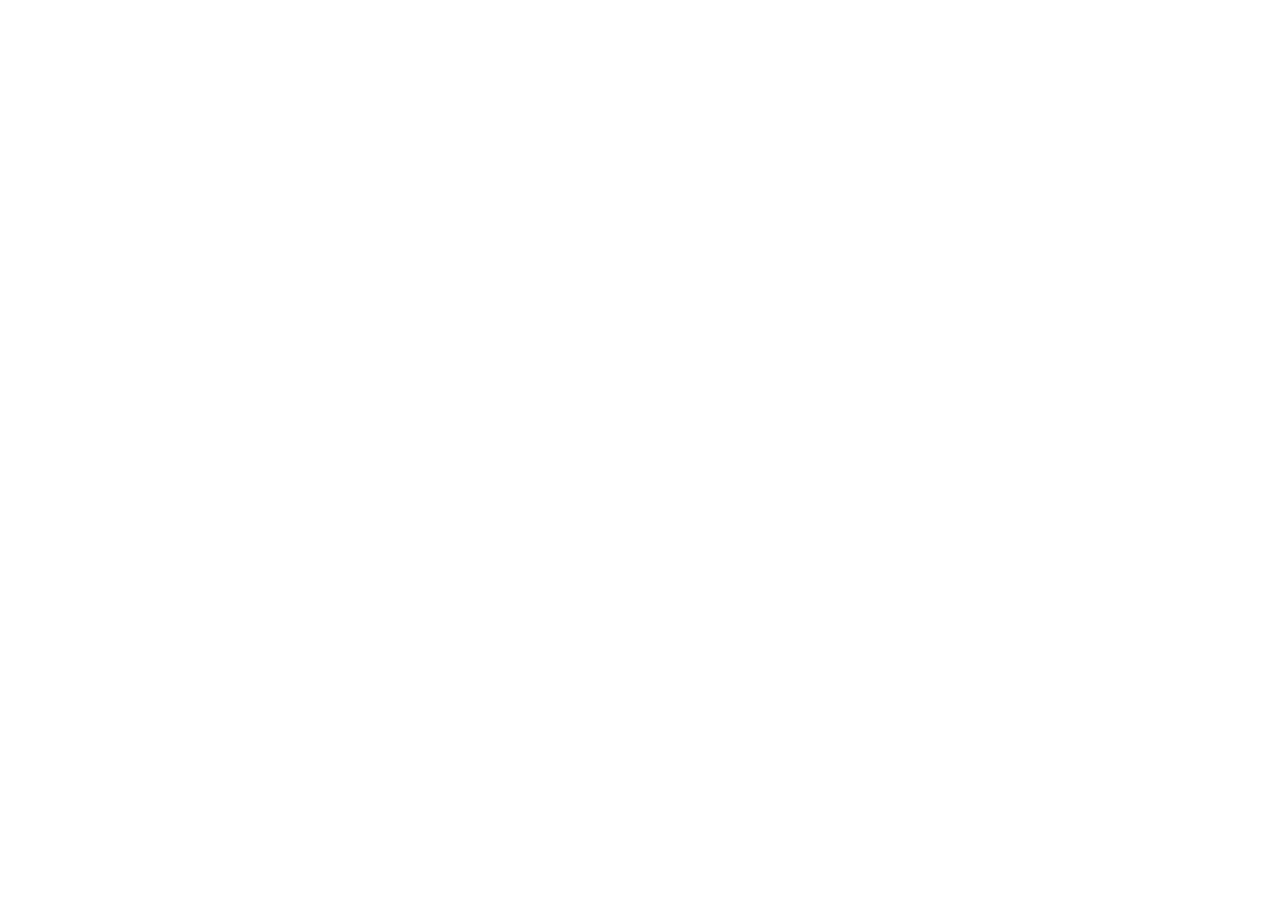
==== contact.html @ 9d4bf09d "Adding the new file contact" ====
<!DOCTYPE html>
<html lang="en">
<head>
    <meta charset="UTF-8">
    <meta name="viewport" content="width=device-width, initial-scale=1.0">
    <link rel="stylesheet" href="CSS/contact.css">
    <title>Contact</title>
</head>
<body>
    
</body>
</html>
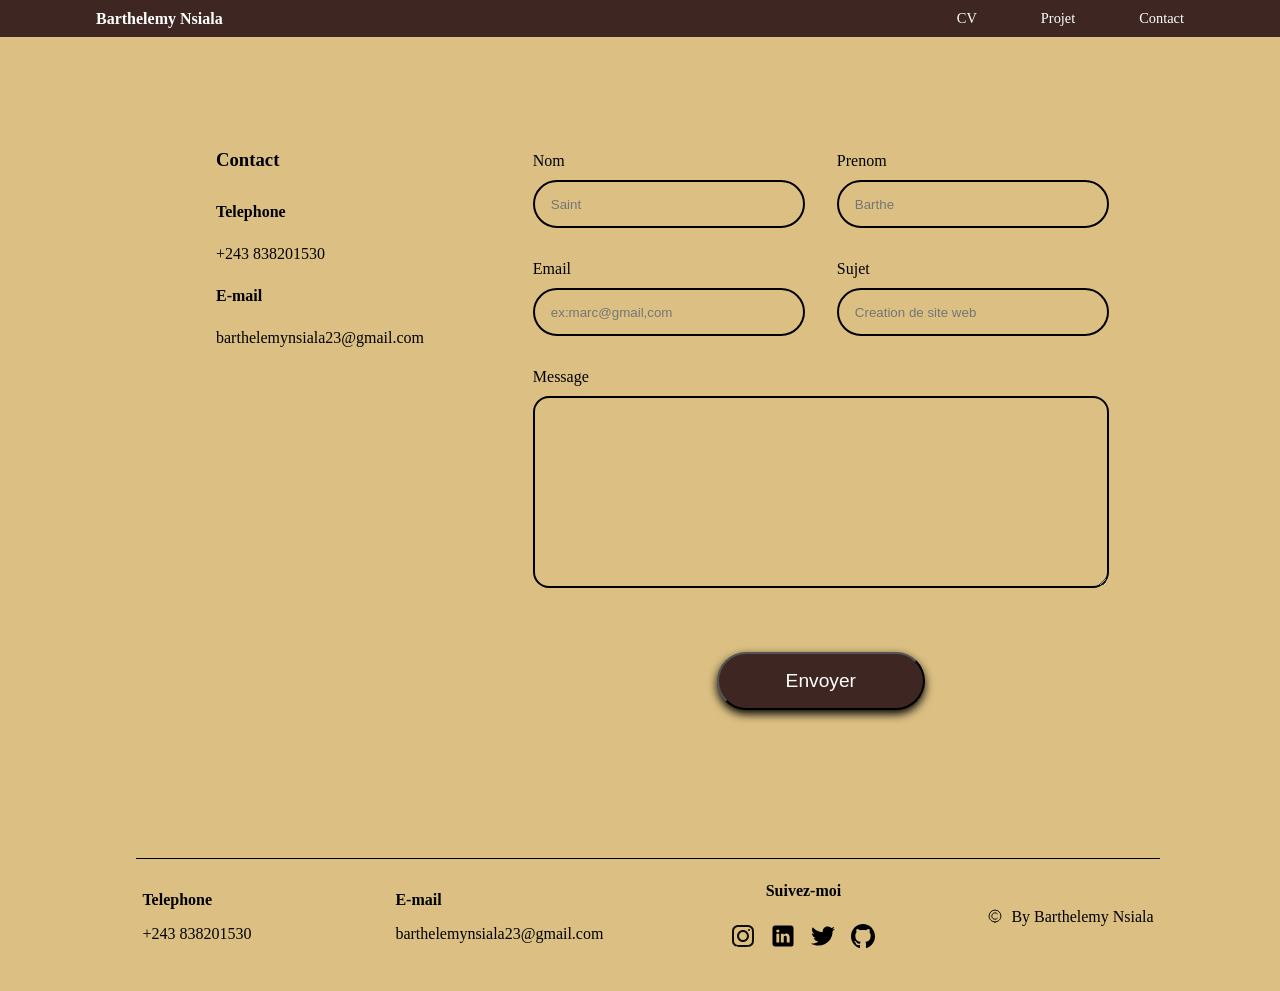
==== commit 8ee53383: "Adding modifications in contact file" ====
--- a/contact.html
+++ b/contact.html
@@ -3,10 +3,87 @@
 <head>
     <meta charset="UTF-8">
     <meta name="viewport" content="width=device-width, initial-scale=1.0">
-    <link rel="stylesheet" href="CSS/contact.css">
+    <link rel="stylesheet" href="CSS/index.css">
     <title>Contact</title>
 </head>
 <body>
-    
+     <header>
+        <div class="navbar">
+            <p>Barthelemy Nsiala</p>
+            <div class="navigateur">
+                <ul>
+                    <li><a href="cv.html">CV</a></li>
+                    <li><a href="projet">Projet</a></li>
+                    <li><a href="contact.html">Contact</a></li>
+                </ul>
+            </div> 
+        </div>
+    </header>
+    <main>
+        <section class="hero1">
+            <div class="container4">
+                <h3>Contact</h3>
+                <h4>Telephone</h4>
+                <p>+243 838201530</p>
+                <h4>E-mail</h4>
+                <p>barthelemynsiala23@gmail.com</p>
+            </div>
+            <div class="formulaire">
+                <div class="form1">
+                    <form action="">
+                    <label for="text" >Nom</label>
+                    <input type="text" name="nom" placeholder="Saint" size="30" maxlength="20">
+                </form>
+                <form action="">
+                    <label for="text" >Prenom</label>
+                    <input type="text" name="prenom" placeholder="Barthe" size="30" maxlength="20">
+                </form>
+                </div> 
+                <div class="form2">
+                    <form action="">
+                    <label for="email" >Email</label>
+                    <input type="email" name="email" placeholder="ex:marc@gmail,com" size="30" maxlength="20">
+                </form>
+                <form action="">
+                    <label for="text" >Sujet</label>
+                    <input type="text" name="postnom" placeholder="Creation de site web" size="30" maxlength="20">
+                </form>
+                </div>
+                <form action="">
+                    <label for="messsage" >Message</label>
+                    <textarea name="message" id="message"></textarea>
+                </form>
+                <button class="btn1">Envoyer</button>
+            </div>
+        </section>
+    </main>
+    <footer>
+        <div class="bar"></div>
+        <div class="container1">
+            <div class="tel">
+                <span><p>Telephone</p></span>
+                <p>+243 838201530</p>
+            </div>
+            <div class="eamil">
+                <span><p>E-mail</p></span>
+                <p>barthelemynsiala23@gmail.com</p>
+            </div>
+            <div class="suivre">
+                <span><p>Suivez-moi</p></span>
+                <div class="icon">
+                    <ul>
+                        <li><a href="#"><svg viewBox="0 0 24 24" fill="none" xmlns="http://www.w3.org/2000/svg"><g id="SVGRepo_bgCarrier" stroke-width="0"></g><g id="SVGRepo_tracerCarrier" stroke-linecap="round" stroke-linejoin="round"></g><g id="SVGRepo_iconCarrier"> <path fill-rule="evenodd" clip-rule="evenodd" d="M12 18C15.3137 18 18 15.3137 18 12C18 8.68629 15.3137 6 12 6C8.68629 6 6 8.68629 6 12C6 15.3137 8.68629 18 12 18ZM12 16C14.2091 16 16 14.2091 16 12C16 9.79086 14.2091 8 12 8C9.79086 8 8 9.79086 8 12C8 14.2091 9.79086 16 12 16Z" fill="#0F0F0F"></path> <path d="M18 5C17.4477 5 17 5.44772 17 6C17 6.55228 17.4477 7 18 7C18.5523 7 19 6.55228 19 6C19 5.44772 18.5523 5 18 5Z" fill="#0F0F0F"></path> <path fill-rule="evenodd" clip-rule="evenodd" d="M1.65396 4.27606C1 5.55953 1 7.23969 1 10.6V13.4C1 16.7603 1 18.4405 1.65396 19.7239C2.2292 20.8529 3.14708 21.7708 4.27606 22.346C5.55953 23 7.23969 23 10.6 23H13.4C16.7603 23 18.4405 23 19.7239 22.346C20.8529 21.7708 21.7708 20.8529 22.346 19.7239C23 18.4405 23 16.7603 23 13.4V10.6C23 7.23969 23 5.55953 22.346 4.27606C21.7708 3.14708 20.8529 2.2292 19.7239 1.65396C18.4405 1 16.7603 1 13.4 1H10.6C7.23969 1 5.55953 1 4.27606 1.65396C3.14708 2.2292 2.2292 3.14708 1.65396 4.27606ZM13.4 3H10.6C8.88684 3 7.72225 3.00156 6.82208 3.0751C5.94524 3.14674 5.49684 3.27659 5.18404 3.43597C4.43139 3.81947 3.81947 4.43139 3.43597 5.18404C3.27659 5.49684 3.14674 5.94524 3.0751 6.82208C3.00156 7.72225 3 8.88684 3 10.6V13.4C3 15.1132 3.00156 16.2777 3.0751 17.1779C3.14674 18.0548 3.27659 18.5032 3.43597 18.816C3.81947 19.5686 4.43139 20.1805 5.18404 20.564C5.49684 20.7234 5.94524 20.8533 6.82208 20.9249C7.72225 20.9984 8.88684 21 10.6 21H13.4C15.1132 21 16.2777 20.9984 17.1779 20.9249C18.0548 20.8533 18.5032 20.7234 18.816 20.564C19.5686 20.1805 20.1805 19.5686 20.564 18.816C20.7234 18.5032 20.8533 18.0548 20.9249 17.1779C20.9984 16.2777 21 15.1132 21 13.4V10.6C21 8.88684 20.9984 7.72225 20.9249 6.82208C20.8533 5.94524 20.7234 5.49684 20.564 5.18404C20.1805 4.43139 19.5686 3.81947 18.816 3.43597C18.5032 3.27659 18.0548 3.14674 17.1779 3.0751C16.2777 3.00156 15.1132 3 13.4 3Z" fill="#0F0F0F"></path> </g></svg></a></li>
+                        <li><a href="#"><svg fill="#000000" viewBox="0 0 32 32" xmlns="http://www.w3.org/2000/svg"><g id="SVGRepo_bgCarrier" stroke-width="0"></g><g id="SVGRepo_tracerCarrier" stroke-linecap="round" stroke-linejoin="round"></g><g id="SVGRepo_iconCarrier"> <title></title> <g id="Linkedln"> <path d="M26.49,30H5.5A3.35,3.35,0,0,1,3,29a3.35,3.35,0,0,1-1-2.48V5.5A3.35,3.35,0,0,1,3,3,3.35,3.35,0,0,1,5.5,2h21A3.35,3.35,0,0,1,29,3,3.35,3.35,0,0,1,30,5.5v21A3.52,3.52,0,0,1,26.49,30ZM9.11,11.39a2.22,2.22,0,0,0,1.6-.58,1.83,1.83,0,0,0,.6-1.38A2.09,2.09,0,0,0,10.68,8a2.14,2.14,0,0,0-1.51-.55A2.3,2.3,0,0,0,7.57,8,1.87,1.87,0,0,0,7,9.43a1.88,1.88,0,0,0,.57,1.38A2.1,2.1,0,0,0,9.11,11.39ZM11,13H7.19V24.54H11Zm13.85,4.94a5.49,5.49,0,0,0-1.24-4,4.22,4.22,0,0,0-3.15-1.27,3.44,3.44,0,0,0-2.34.66A6,6,0,0,0,17,14.64V13H13.19V24.54H17V17.59a.83.83,0,0,1,.1-.43,2.73,2.73,0,0,1,.7-1,1.81,1.81,0,0,1,1.28-.44,1.59,1.59,0,0,1,1.49.75,3.68,3.68,0,0,1,.44,1.9v6.15h3.85ZM17,14.7a.05.05,0,0,1,.06-.06v.06Z"></path> </g> </g></svg></a></li>
+                        <li><a href="#"><svg viewBox="0 -2 20 20" version="1.1" xmlns="http://www.w3.org/2000/svg" xmlns:xlink="http://www.w3.org/1999/xlink" fill="#000000"><g id="SVGRepo_bgCarrier" stroke-width="0"></g><g id="SVGRepo_tracerCarrier" stroke-linecap="round" stroke-linejoin="round"></g><g id="SVGRepo_iconCarrier"> <title>twitter [#154]</title> <desc>Created with Sketch.</desc> <defs> </defs> <g id="Page-1" stroke="none" stroke-width="1" fill="none" fill-rule="evenodd"> <g id="Dribbble-Light-Preview" transform="translate(-60.000000, -7521.000000)" fill="#000000"> <g id="icons" transform="translate(56.000000, 160.000000)"> <path d="M10.29,7377 C17.837,7377 21.965,7370.84365 21.965,7365.50546 C21.965,7365.33021 21.965,7365.15595 21.953,7364.98267 C22.756,7364.41163 23.449,7363.70276 24,7362.8915 C23.252,7363.21837 22.457,7363.433 21.644,7363.52751 C22.5,7363.02244 23.141,7362.2289 23.448,7361.2926 C22.642,7361.76321 21.761,7362.095 20.842,7362.27321 C19.288,7360.64674 16.689,7360.56798 15.036,7362.09796 C13.971,7363.08447 13.518,7364.55538 13.849,7365.95835 C10.55,7365.79492 7.476,7364.261 5.392,7361.73762 C4.303,7363.58363 4.86,7365.94457 6.663,7367.12996 C6.01,7367.11125 5.371,7366.93797 4.8,7366.62489 L4.8,7366.67608 C4.801,7368.5989 6.178,7370.2549 8.092,7370.63591 C7.488,7370.79836 6.854,7370.82199 6.24,7370.70483 C6.777,7372.35099 8.318,7373.47829 10.073,7373.51078 C8.62,7374.63513 6.825,7375.24554 4.977,7375.24358 C4.651,7375.24259 4.325,7375.22388 4,7375.18549 C5.877,7376.37088 8.06,7377 10.29,7376.99705" id="twitter-[#154]"> </path> </g> </g> </g> </g></svg></a></li>
+                        <li><a href="#"><svg viewBox="0 0 20 20" version="1.1" xmlns="http://www.w3.org/2000/svg" xmlns:xlink="http://www.w3.org/1999/xlink" fill="#000000"><g id="SVGRepo_bgCarrier" stroke-width="0"></g><g id="SVGRepo_tracerCarrier" stroke-linecap="round" stroke-linejoin="round"></g><g id="SVGRepo_iconCarrier"> <title>github [#142]</title> <desc>Created with Sketch.</desc> <defs> </defs> <g id="Page-1" stroke="none" stroke-width="1" fill="none" fill-rule="evenodd"> <g id="Dribbble-Light-Preview" transform="translate(-140.000000, -7559.000000)" fill="#000000"> <g id="icons" transform="translate(56.000000, 160.000000)"> <path d="M94,7399 C99.523,7399 104,7403.59 104,7409.253 C104,7413.782 101.138,7417.624 97.167,7418.981 C96.66,7419.082 96.48,7418.762 96.48,7418.489 C96.48,7418.151 96.492,7417.047 96.492,7415.675 C96.492,7414.719 96.172,7414.095 95.813,7413.777 C98.04,7413.523 100.38,7412.656 100.38,7408.718 C100.38,7407.598 99.992,7406.684 99.35,7405.966 C99.454,7405.707 99.797,7404.664 99.252,7403.252 C99.252,7403.252 98.414,7402.977 96.505,7404.303 C95.706,7404.076 94.85,7403.962 94,7403.958 C93.15,7403.962 92.295,7404.076 91.497,7404.303 C89.586,7402.977 88.746,7403.252 88.746,7403.252 C88.203,7404.664 88.546,7405.707 88.649,7405.966 C88.01,7406.684 87.619,7407.598 87.619,7408.718 C87.619,7412.646 89.954,7413.526 92.175,7413.785 C91.889,7414.041 91.63,7414.493 91.54,7415.156 C90.97,7415.418 89.522,7415.871 88.63,7414.304 C88.63,7414.304 88.101,7413.319 87.097,7413.247 C87.097,7413.247 86.122,7413.234 87.029,7413.87 C87.029,7413.87 87.684,7414.185 88.139,7415.37 C88.139,7415.37 88.726,7417.2 91.508,7416.58 C91.513,7417.437 91.522,7418.245 91.522,7418.489 C91.522,7418.76 91.338,7419.077 90.839,7418.982 C86.865,7417.627 84,7413.783 84,7409.253 C84,7403.59 88.478,7399 94,7399" id="github-[#142]"> </path> </g> </g> </g> </g></svg></a></li>
+                    </ul>
+                </div>
+            </div>
+            <div class="copyright">
+                <svg viewBox="-0.5 0 25 25" fill="none" xmlns="http://www.w3.org/2000/svg"><g id="SVGRepo_bgCarrier" stroke-width="0"></g><g id="SVGRepo_tracerCarrier" stroke-linecap="round" stroke-linejoin="round"></g><g id="SVGRepo_iconCarrier"> <path d="M12 21.82C17.1086 21.82 21.25 17.6786 21.25 12.57C21.25 7.46137 17.1086 3.32001 12 3.32001C6.89137 3.32001 2.75 7.46137 2.75 12.57C2.75 17.6786 6.89137 21.82 12 21.82Z" stroke="#000000" stroke-width="1.5" stroke-linecap="round" stroke-linejoin="round"></path> <path d="M15.5291 9.03003C14.5937 8.09167 13.3241 7.56293 11.9991 7.56C11.1771 7.55982 10.3677 7.76234 9.6426 8.1496C8.9175 8.53685 8.29908 9.09687 7.84206 9.78015C7.38504 10.4634 7.10349 11.2489 7.02242 12.0669C6.94135 12.8849 7.06326 13.7103 7.37728 14.47C7.69129 15.2297 8.18779 15.9003 8.82277 16.4223C9.45776 16.9443 10.2116 17.3018 11.0177 17.463C11.8238 17.6241 12.6571 17.584 13.444 17.3463C14.231 17.1086 14.9471 16.6805 15.5291 16.1" stroke="#000000" stroke-width="1.5" stroke-linecap="round" stroke-linejoin="round"></path> </g></svg>
+                <p>By Barthelemy Nsiala</p>
+          </div>
+        </div>
+    </footer>
 </body>
 </html>
--- a/CSS/index.css
+++ b/CSS/index.css
@@ -0,0 +1,7 @@
+@import url(reset.css);
+@import url(variables.css);
+@import url(header.css);
+@import url(hero.css);
+@import url(footer.css);
+@import url(cv.css);
+@import url(contact.css);
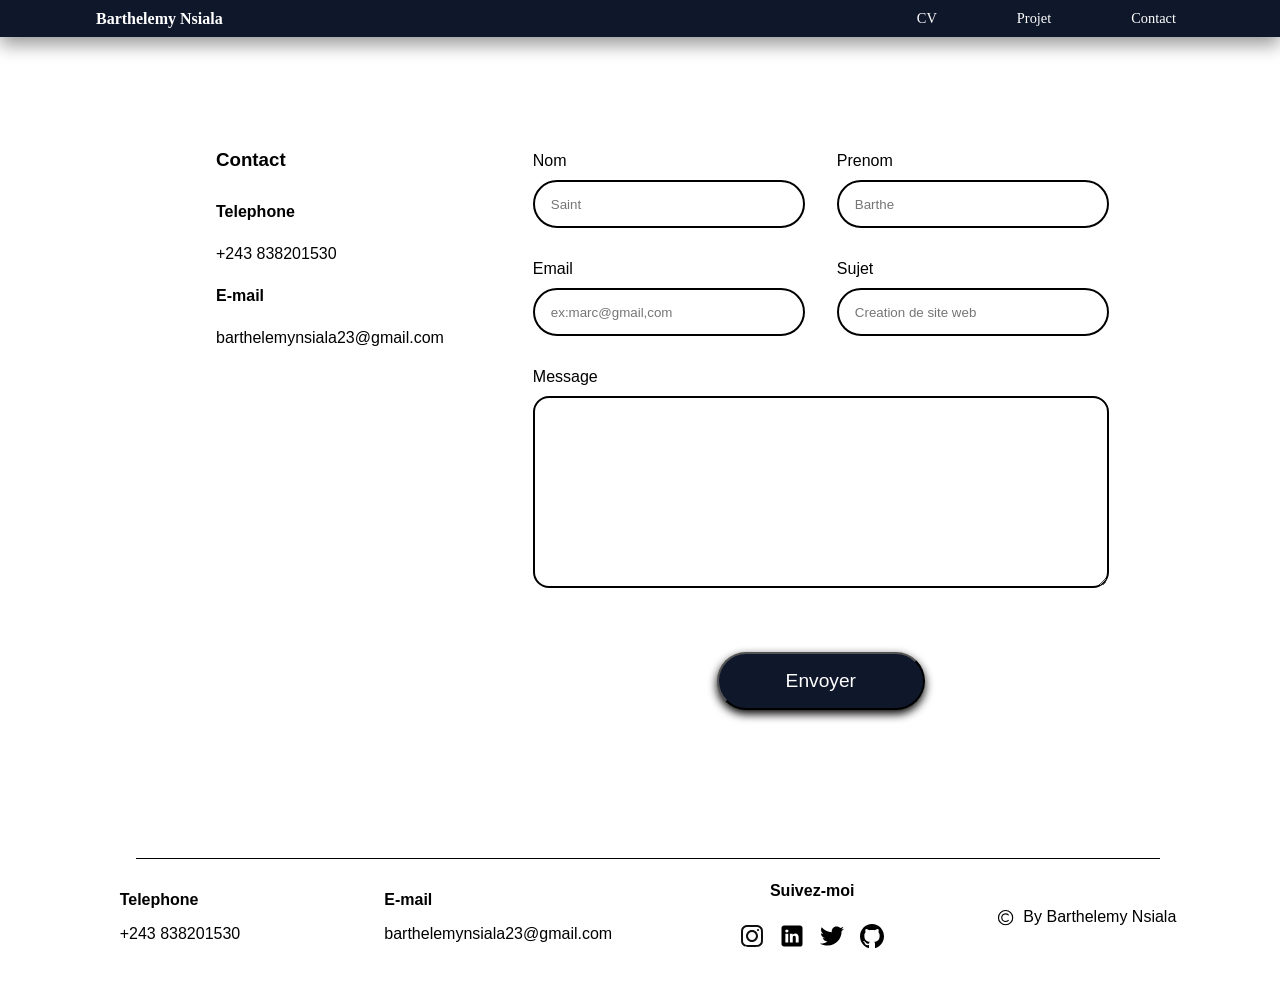
==== commit 41fbef8d: "Adding animations on file cv" ====
--- a/contact.html
+++ b/contact.html
@@ -13,7 +13,7 @@
             <div class="navigateur">
                 <ul>
                     <li><a href="cv.html">CV</a></li>
-                    <li><a href="projet">Projet</a></li>
+                    <li><a href="projets.html">Projet</a></li>
                     <li><a href="contact.html">Contact</a></li>
                 </ul>
             </div> 
@@ -72,10 +72,10 @@
                 <span><p>Suivez-moi</p></span>
                 <div class="icon">
                     <ul>
-                        <li><a href="#"><svg viewBox="0 0 24 24" fill="none" xmlns="http://www.w3.org/2000/svg"><g id="SVGRepo_bgCarrier" stroke-width="0"></g><g id="SVGRepo_tracerCarrier" stroke-linecap="round" stroke-linejoin="round"></g><g id="SVGRepo_iconCarrier"> <path fill-rule="evenodd" clip-rule="evenodd" d="M12 18C15.3137 18 18 15.3137 18 12C18 8.68629 15.3137 6 12 6C8.68629 6 6 8.68629 6 12C6 15.3137 8.68629 18 12 18ZM12 16C14.2091 16 16 14.2091 16 12C16 9.79086 14.2091 8 12 8C9.79086 8 8 9.79086 8 12C8 14.2091 9.79086 16 12 16Z" fill="#0F0F0F"></path> <path d="M18 5C17.4477 5 17 5.44772 17 6C17 6.55228 17.4477 7 18 7C18.5523 7 19 6.55228 19 6C19 5.44772 18.5523 5 18 5Z" fill="#0F0F0F"></path> <path fill-rule="evenodd" clip-rule="evenodd" d="M1.65396 4.27606C1 5.55953 1 7.23969 1 10.6V13.4C1 16.7603 1 18.4405 1.65396 19.7239C2.2292 20.8529 3.14708 21.7708 4.27606 22.346C5.55953 23 7.23969 23 10.6 23H13.4C16.7603 23 18.4405 23 19.7239 22.346C20.8529 21.7708 21.7708 20.8529 22.346 19.7239C23 18.4405 23 16.7603 23 13.4V10.6C23 7.23969 23 5.55953 22.346 4.27606C21.7708 3.14708 20.8529 2.2292 19.7239 1.65396C18.4405 1 16.7603 1 13.4 1H10.6C7.23969 1 5.55953 1 4.27606 1.65396C3.14708 2.2292 2.2292 3.14708 1.65396 4.27606ZM13.4 3H10.6C8.88684 3 7.72225 3.00156 6.82208 3.0751C5.94524 3.14674 5.49684 3.27659 5.18404 3.43597C4.43139 3.81947 3.81947 4.43139 3.43597 5.18404C3.27659 5.49684 3.14674 5.94524 3.0751 6.82208C3.00156 7.72225 3 8.88684 3 10.6V13.4C3 15.1132 3.00156 16.2777 3.0751 17.1779C3.14674 18.0548 3.27659 18.5032 3.43597 18.816C3.81947 19.5686 4.43139 20.1805 5.18404 20.564C5.49684 20.7234 5.94524 20.8533 6.82208 20.9249C7.72225 20.9984 8.88684 21 10.6 21H13.4C15.1132 21 16.2777 20.9984 17.1779 20.9249C18.0548 20.8533 18.5032 20.7234 18.816 20.564C19.5686 20.1805 20.1805 19.5686 20.564 18.816C20.7234 18.5032 20.8533 18.0548 20.9249 17.1779C20.9984 16.2777 21 15.1132 21 13.4V10.6C21 8.88684 20.9984 7.72225 20.9249 6.82208C20.8533 5.94524 20.7234 5.49684 20.564 5.18404C20.1805 4.43139 19.5686 3.81947 18.816 3.43597C18.5032 3.27659 18.0548 3.14674 17.1779 3.0751C16.2777 3.00156 15.1132 3 13.4 3Z" fill="#0F0F0F"></path> </g></svg></a></li>
-                        <li><a href="#"><svg fill="#000000" viewBox="0 0 32 32" xmlns="http://www.w3.org/2000/svg"><g id="SVGRepo_bgCarrier" stroke-width="0"></g><g id="SVGRepo_tracerCarrier" stroke-linecap="round" stroke-linejoin="round"></g><g id="SVGRepo_iconCarrier"> <title></title> <g id="Linkedln"> <path d="M26.49,30H5.5A3.35,3.35,0,0,1,3,29a3.35,3.35,0,0,1-1-2.48V5.5A3.35,3.35,0,0,1,3,3,3.35,3.35,0,0,1,5.5,2h21A3.35,3.35,0,0,1,29,3,3.35,3.35,0,0,1,30,5.5v21A3.52,3.52,0,0,1,26.49,30ZM9.11,11.39a2.22,2.22,0,0,0,1.6-.58,1.83,1.83,0,0,0,.6-1.38A2.09,2.09,0,0,0,10.68,8a2.14,2.14,0,0,0-1.51-.55A2.3,2.3,0,0,0,7.57,8,1.87,1.87,0,0,0,7,9.43a1.88,1.88,0,0,0,.57,1.38A2.1,2.1,0,0,0,9.11,11.39ZM11,13H7.19V24.54H11Zm13.85,4.94a5.49,5.49,0,0,0-1.24-4,4.22,4.22,0,0,0-3.15-1.27,3.44,3.44,0,0,0-2.34.66A6,6,0,0,0,17,14.64V13H13.19V24.54H17V17.59a.83.83,0,0,1,.1-.43,2.73,2.73,0,0,1,.7-1,1.81,1.81,0,0,1,1.28-.44,1.59,1.59,0,0,1,1.49.75,3.68,3.68,0,0,1,.44,1.9v6.15h3.85ZM17,14.7a.05.05,0,0,1,.06-.06v.06Z"></path> </g> </g></svg></a></li>
-                        <li><a href="#"><svg viewBox="0 -2 20 20" version="1.1" xmlns="http://www.w3.org/2000/svg" xmlns:xlink="http://www.w3.org/1999/xlink" fill="#000000"><g id="SVGRepo_bgCarrier" stroke-width="0"></g><g id="SVGRepo_tracerCarrier" stroke-linecap="round" stroke-linejoin="round"></g><g id="SVGRepo_iconCarrier"> <title>twitter [#154]</title> <desc>Created with Sketch.</desc> <defs> </defs> <g id="Page-1" stroke="none" stroke-width="1" fill="none" fill-rule="evenodd"> <g id="Dribbble-Light-Preview" transform="translate(-60.000000, -7521.000000)" fill="#000000"> <g id="icons" transform="translate(56.000000, 160.000000)"> <path d="M10.29,7377 C17.837,7377 21.965,7370.84365 21.965,7365.50546 C21.965,7365.33021 21.965,7365.15595 21.953,7364.98267 C22.756,7364.41163 23.449,7363.70276 24,7362.8915 C23.252,7363.21837 22.457,7363.433 21.644,7363.52751 C22.5,7363.02244 23.141,7362.2289 23.448,7361.2926 C22.642,7361.76321 21.761,7362.095 20.842,7362.27321 C19.288,7360.64674 16.689,7360.56798 15.036,7362.09796 C13.971,7363.08447 13.518,7364.55538 13.849,7365.95835 C10.55,7365.79492 7.476,7364.261 5.392,7361.73762 C4.303,7363.58363 4.86,7365.94457 6.663,7367.12996 C6.01,7367.11125 5.371,7366.93797 4.8,7366.62489 L4.8,7366.67608 C4.801,7368.5989 6.178,7370.2549 8.092,7370.63591 C7.488,7370.79836 6.854,7370.82199 6.24,7370.70483 C6.777,7372.35099 8.318,7373.47829 10.073,7373.51078 C8.62,7374.63513 6.825,7375.24554 4.977,7375.24358 C4.651,7375.24259 4.325,7375.22388 4,7375.18549 C5.877,7376.37088 8.06,7377 10.29,7376.99705" id="twitter-[#154]"> </path> </g> </g> </g> </g></svg></a></li>
-                        <li><a href="#"><svg viewBox="0 0 20 20" version="1.1" xmlns="http://www.w3.org/2000/svg" xmlns:xlink="http://www.w3.org/1999/xlink" fill="#000000"><g id="SVGRepo_bgCarrier" stroke-width="0"></g><g id="SVGRepo_tracerCarrier" stroke-linecap="round" stroke-linejoin="round"></g><g id="SVGRepo_iconCarrier"> <title>github [#142]</title> <desc>Created with Sketch.</desc> <defs> </defs> <g id="Page-1" stroke="none" stroke-width="1" fill="none" fill-rule="evenodd"> <g id="Dribbble-Light-Preview" transform="translate(-140.000000, -7559.000000)" fill="#000000"> <g id="icons" transform="translate(56.000000, 160.000000)"> <path d="M94,7399 C99.523,7399 104,7403.59 104,7409.253 C104,7413.782 101.138,7417.624 97.167,7418.981 C96.66,7419.082 96.48,7418.762 96.48,7418.489 C96.48,7418.151 96.492,7417.047 96.492,7415.675 C96.492,7414.719 96.172,7414.095 95.813,7413.777 C98.04,7413.523 100.38,7412.656 100.38,7408.718 C100.38,7407.598 99.992,7406.684 99.35,7405.966 C99.454,7405.707 99.797,7404.664 99.252,7403.252 C99.252,7403.252 98.414,7402.977 96.505,7404.303 C95.706,7404.076 94.85,7403.962 94,7403.958 C93.15,7403.962 92.295,7404.076 91.497,7404.303 C89.586,7402.977 88.746,7403.252 88.746,7403.252 C88.203,7404.664 88.546,7405.707 88.649,7405.966 C88.01,7406.684 87.619,7407.598 87.619,7408.718 C87.619,7412.646 89.954,7413.526 92.175,7413.785 C91.889,7414.041 91.63,7414.493 91.54,7415.156 C90.97,7415.418 89.522,7415.871 88.63,7414.304 C88.63,7414.304 88.101,7413.319 87.097,7413.247 C87.097,7413.247 86.122,7413.234 87.029,7413.87 C87.029,7413.87 87.684,7414.185 88.139,7415.37 C88.139,7415.37 88.726,7417.2 91.508,7416.58 C91.513,7417.437 91.522,7418.245 91.522,7418.489 C91.522,7418.76 91.338,7419.077 90.839,7418.982 C86.865,7417.627 84,7413.783 84,7409.253 C84,7403.59 88.478,7399 94,7399" id="github-[#142]"> </path> </g> </g> </g> </g></svg></a></li>
+                        <li><a href="#"><svg class="instagram" viewBox="0 0 24 24" fill="none" xmlns="http://www.w3.org/2000/svg"><g id="SVGRepo_bgCarrier" stroke-width="0"></g><g id="SVGRepo_tracerCarrier" stroke-linecap="round" stroke-linejoin="round"></g><g id="SVGRepo_iconCarrier"> <path fill-rule="evenodd" clip-rule="evenodd" d="M12 18C15.3137 18 18 15.3137 18 12C18 8.68629 15.3137 6 12 6C8.68629 6 6 8.68629 6 12C6 15.3137 8.68629 18 12 18ZM12 16C14.2091 16 16 14.2091 16 12C16 9.79086 14.2091 8 12 8C9.79086 8 8 9.79086 8 12C8 14.2091 9.79086 16 12 16Z" fill="#0F0F0F"></path> <path d="M18 5C17.4477 5 17 5.44772 17 6C17 6.55228 17.4477 7 18 7C18.5523 7 19 6.55228 19 6C19 5.44772 18.5523 5 18 5Z" fill="#0F0F0F"></path> <path fill-rule="evenodd" clip-rule="evenodd" d="M1.65396 4.27606C1 5.55953 1 7.23969 1 10.6V13.4C1 16.7603 1 18.4405 1.65396 19.7239C2.2292 20.8529 3.14708 21.7708 4.27606 22.346C5.55953 23 7.23969 23 10.6 23H13.4C16.7603 23 18.4405 23 19.7239 22.346C20.8529 21.7708 21.7708 20.8529 22.346 19.7239C23 18.4405 23 16.7603 23 13.4V10.6C23 7.23969 23 5.55953 22.346 4.27606C21.7708 3.14708 20.8529 2.2292 19.7239 1.65396C18.4405 1 16.7603 1 13.4 1H10.6C7.23969 1 5.55953 1 4.27606 1.65396C3.14708 2.2292 2.2292 3.14708 1.65396 4.27606ZM13.4 3H10.6C8.88684 3 7.72225 3.00156 6.82208 3.0751C5.94524 3.14674 5.49684 3.27659 5.18404 3.43597C4.43139 3.81947 3.81947 4.43139 3.43597 5.18404C3.27659 5.49684 3.14674 5.94524 3.0751 6.82208C3.00156 7.72225 3 8.88684 3 10.6V13.4C3 15.1132 3.00156 16.2777 3.0751 17.1779C3.14674 18.0548 3.27659 18.5032 3.43597 18.816C3.81947 19.5686 4.43139 20.1805 5.18404 20.564C5.49684 20.7234 5.94524 20.8533 6.82208 20.9249C7.72225 20.9984 8.88684 21 10.6 21H13.4C15.1132 21 16.2777 20.9984 17.1779 20.9249C18.0548 20.8533 18.5032 20.7234 18.816 20.564C19.5686 20.1805 20.1805 19.5686 20.564 18.816C20.7234 18.5032 20.8533 18.0548 20.9249 17.1779C20.9984 16.2777 21 15.1132 21 13.4V10.6C21 8.88684 20.9984 7.72225 20.9249 6.82208C20.8533 5.94524 20.7234 5.49684 20.564 5.18404C20.1805 4.43139 19.5686 3.81947 18.816 3.43597C18.5032 3.27659 18.0548 3.14674 17.1779 3.0751C16.2777 3.00156 15.1132 3 13.4 3Z" fill="#0F0F0F"></path> </g></svg></a></li>
+                        <li><a href="#"><svg class="link" fill="#000000" viewBox="0 0 32 32" xmlns="http://www.w3.org/2000/svg"><g id="SVGRepo_bgCarrier" stroke-width="0"></g><g id="SVGRepo_tracerCarrier" stroke-linecap="round" stroke-linejoin="round"></g><g id="SVGRepo_iconCarrier"> <title></title> <g id="Linkedln"> <path d="M26.49,30H5.5A3.35,3.35,0,0,1,3,29a3.35,3.35,0,0,1-1-2.48V5.5A3.35,3.35,0,0,1,3,3,3.35,3.35,0,0,1,5.5,2h21A3.35,3.35,0,0,1,29,3,3.35,3.35,0,0,1,30,5.5v21A3.52,3.52,0,0,1,26.49,30ZM9.11,11.39a2.22,2.22,0,0,0,1.6-.58,1.83,1.83,0,0,0,.6-1.38A2.09,2.09,0,0,0,10.68,8a2.14,2.14,0,0,0-1.51-.55A2.3,2.3,0,0,0,7.57,8,1.87,1.87,0,0,0,7,9.43a1.88,1.88,0,0,0,.57,1.38A2.1,2.1,0,0,0,9.11,11.39ZM11,13H7.19V24.54H11Zm13.85,4.94a5.49,5.49,0,0,0-1.24-4,4.22,4.22,0,0,0-3.15-1.27,3.44,3.44,0,0,0-2.34.66A6,6,0,0,0,17,14.64V13H13.19V24.54H17V17.59a.83.83,0,0,1,.1-.43,2.73,2.73,0,0,1,.7-1,1.81,1.81,0,0,1,1.28-.44,1.59,1.59,0,0,1,1.49.75,3.68,3.68,0,0,1,.44,1.9v6.15h3.85ZM17,14.7a.05.05,0,0,1,.06-.06v.06Z"></path> </g> </g></svg></a></li>
+                        <li><a href="#"><svg class="twitter" viewBox="0 -2 20 20" version="1.1" xmlns="http://www.w3.org/2000/svg" xmlns:xlink="http://www.w3.org/1999/xlink" fill="#000000"><g id="SVGRepo_bgCarrier" stroke-width="0"></g><g id="SVGRepo_tracerCarrier" stroke-linecap="round" stroke-linejoin="round"></g><g id="SVGRepo_iconCarrier"> <title>twitter [#154]</title> <desc>Created with Sketch.</desc> <defs> </defs> <g id="Page-1" stroke="none" stroke-width="1" fill="none" fill-rule="evenodd"> <g id="Dribbble-Light-Preview" transform="translate(-60.000000, -7521.000000)" fill="#000000"> <g id="icons" transform="translate(56.000000, 160.000000)"> <path d="M10.29,7377 C17.837,7377 21.965,7370.84365 21.965,7365.50546 C21.965,7365.33021 21.965,7365.15595 21.953,7364.98267 C22.756,7364.41163 23.449,7363.70276 24,7362.8915 C23.252,7363.21837 22.457,7363.433 21.644,7363.52751 C22.5,7363.02244 23.141,7362.2289 23.448,7361.2926 C22.642,7361.76321 21.761,7362.095 20.842,7362.27321 C19.288,7360.64674 16.689,7360.56798 15.036,7362.09796 C13.971,7363.08447 13.518,7364.55538 13.849,7365.95835 C10.55,7365.79492 7.476,7364.261 5.392,7361.73762 C4.303,7363.58363 4.86,7365.94457 6.663,7367.12996 C6.01,7367.11125 5.371,7366.93797 4.8,7366.62489 L4.8,7366.67608 C4.801,7368.5989 6.178,7370.2549 8.092,7370.63591 C7.488,7370.79836 6.854,7370.82199 6.24,7370.70483 C6.777,7372.35099 8.318,7373.47829 10.073,7373.51078 C8.62,7374.63513 6.825,7375.24554 4.977,7375.24358 C4.651,7375.24259 4.325,7375.22388 4,7375.18549 C5.877,7376.37088 8.06,7377 10.29,7376.99705" id="twitter-[#154]"> </path> </g> </g> </g> </g></svg></a></li>
+                        <li><a href="#"><svg class="github" viewBox="0 0 20 20" version="1.1" xmlns="http://www.w3.org/2000/svg" xmlns:xlink="http://www.w3.org/1999/xlink" fill="#000000"><g id="SVGRepo_bgCarrier" stroke-width="0"></g><g id="SVGRepo_tracerCarrier" stroke-linecap="round" stroke-linejoin="round"></g><g id="SVGRepo_iconCarrier"> <title>github [#142]</title> <desc>Created with Sketch.</desc> <defs> </defs> <g id="Page-1" stroke="none" stroke-width="1" fill="none" fill-rule="evenodd"> <g id="Dribbble-Light-Preview" transform="translate(-140.000000, -7559.000000)" fill="#000000"> <g id="icons" transform="translate(56.000000, 160.000000)"> <path d="M94,7399 C99.523,7399 104,7403.59 104,7409.253 C104,7413.782 101.138,7417.624 97.167,7418.981 C96.66,7419.082 96.48,7418.762 96.48,7418.489 C96.48,7418.151 96.492,7417.047 96.492,7415.675 C96.492,7414.719 96.172,7414.095 95.813,7413.777 C98.04,7413.523 100.38,7412.656 100.38,7408.718 C100.38,7407.598 99.992,7406.684 99.35,7405.966 C99.454,7405.707 99.797,7404.664 99.252,7403.252 C99.252,7403.252 98.414,7402.977 96.505,7404.303 C95.706,7404.076 94.85,7403.962 94,7403.958 C93.15,7403.962 92.295,7404.076 91.497,7404.303 C89.586,7402.977 88.746,7403.252 88.746,7403.252 C88.203,7404.664 88.546,7405.707 88.649,7405.966 C88.01,7406.684 87.619,7407.598 87.619,7408.718 C87.619,7412.646 89.954,7413.526 92.175,7413.785 C91.889,7414.041 91.63,7414.493 91.54,7415.156 C90.97,7415.418 89.522,7415.871 88.63,7414.304 C88.63,7414.304 88.101,7413.319 87.097,7413.247 C87.097,7413.247 86.122,7413.234 87.029,7413.87 C87.029,7413.87 87.684,7414.185 88.139,7415.37 C88.139,7415.37 88.726,7417.2 91.508,7416.58 C91.513,7417.437 91.522,7418.245 91.522,7418.489 C91.522,7418.76 91.338,7419.077 90.839,7418.982 C86.865,7417.627 84,7413.783 84,7409.253 C84,7403.59 88.478,7399 94,7399" id="github-[#142]"> </path> </g> </g> </g> </g></svg></a></li>
                     </ul>
                 </div>
             </div>
--- a/CSS/index.css
+++ b/CSS/index.css
@@ -4,4 +4,7 @@
 @import url(hero.css);
 @import url(footer.css);
 @import url(cv.css);
-@import url(contact.css);+@import url(contact.css);
+@import url(projets.css);
+@import url(config.css);
+@import url(keyframses.css);
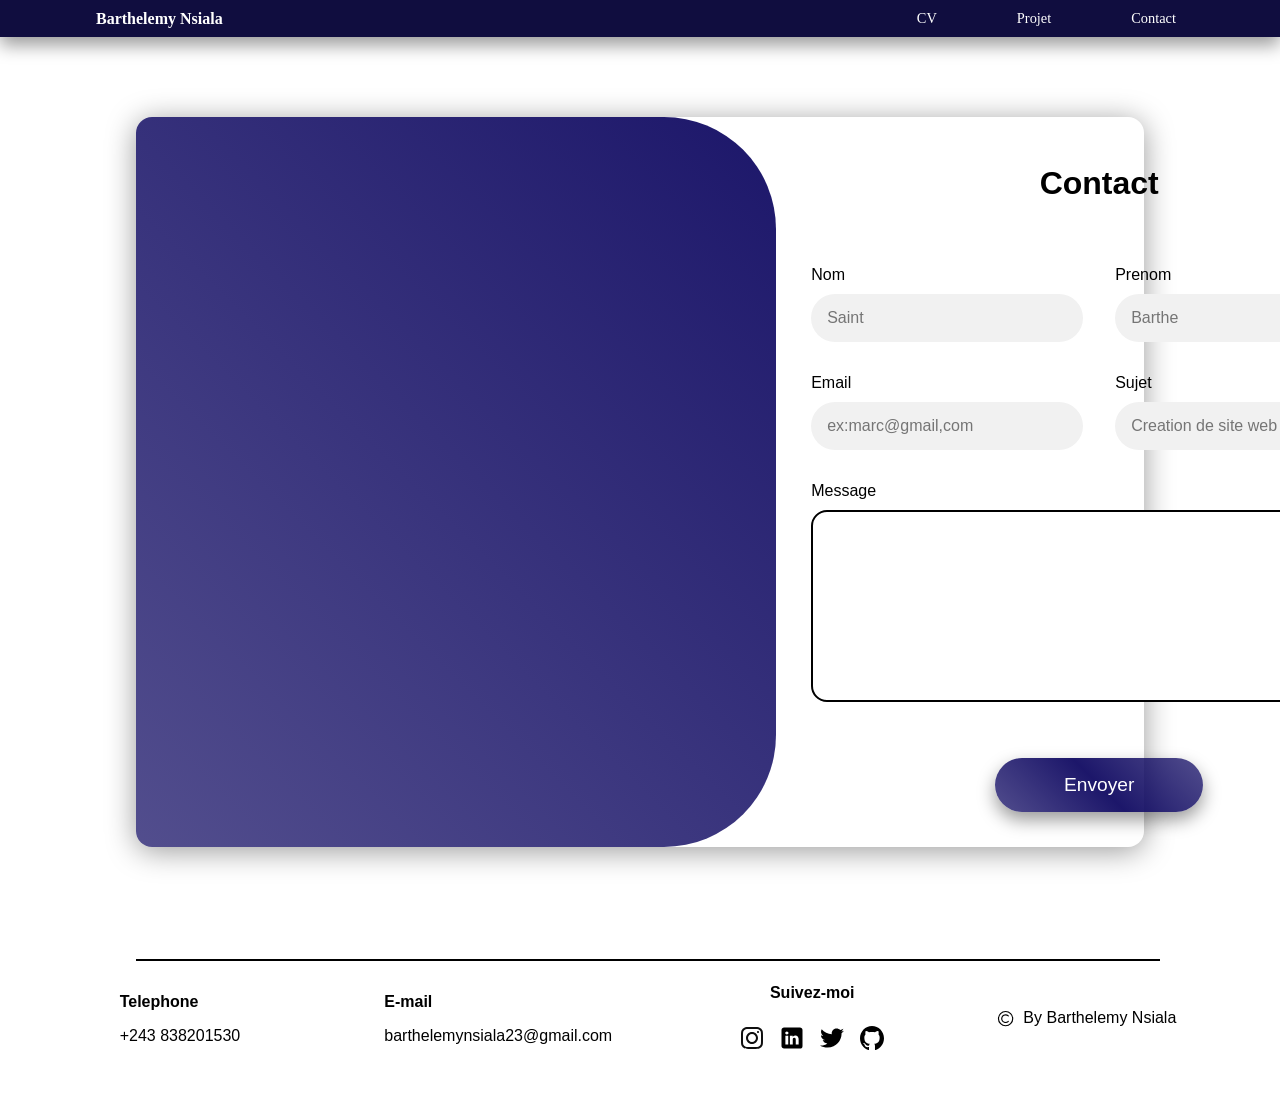
==== commit 0ee46192: "Adding animations on file contact" ====
--- a/contact.html
+++ b/contact.html
@@ -22,13 +22,9 @@
     <main>
         <section class="hero1">
             <div class="container4">
-                <h3>Contact</h3>
-                <h4>Telephone</h4>
-                <p>+243 838201530</p>
-                <h4>E-mail</h4>
-                <p>barthelemynsiala23@gmail.com</p>
             </div>
             <div class="formulaire">
+                <h1>Contact</h1>
                 <div class="form1">
                     <form action="">
                     <label for="text" >Nom</label>
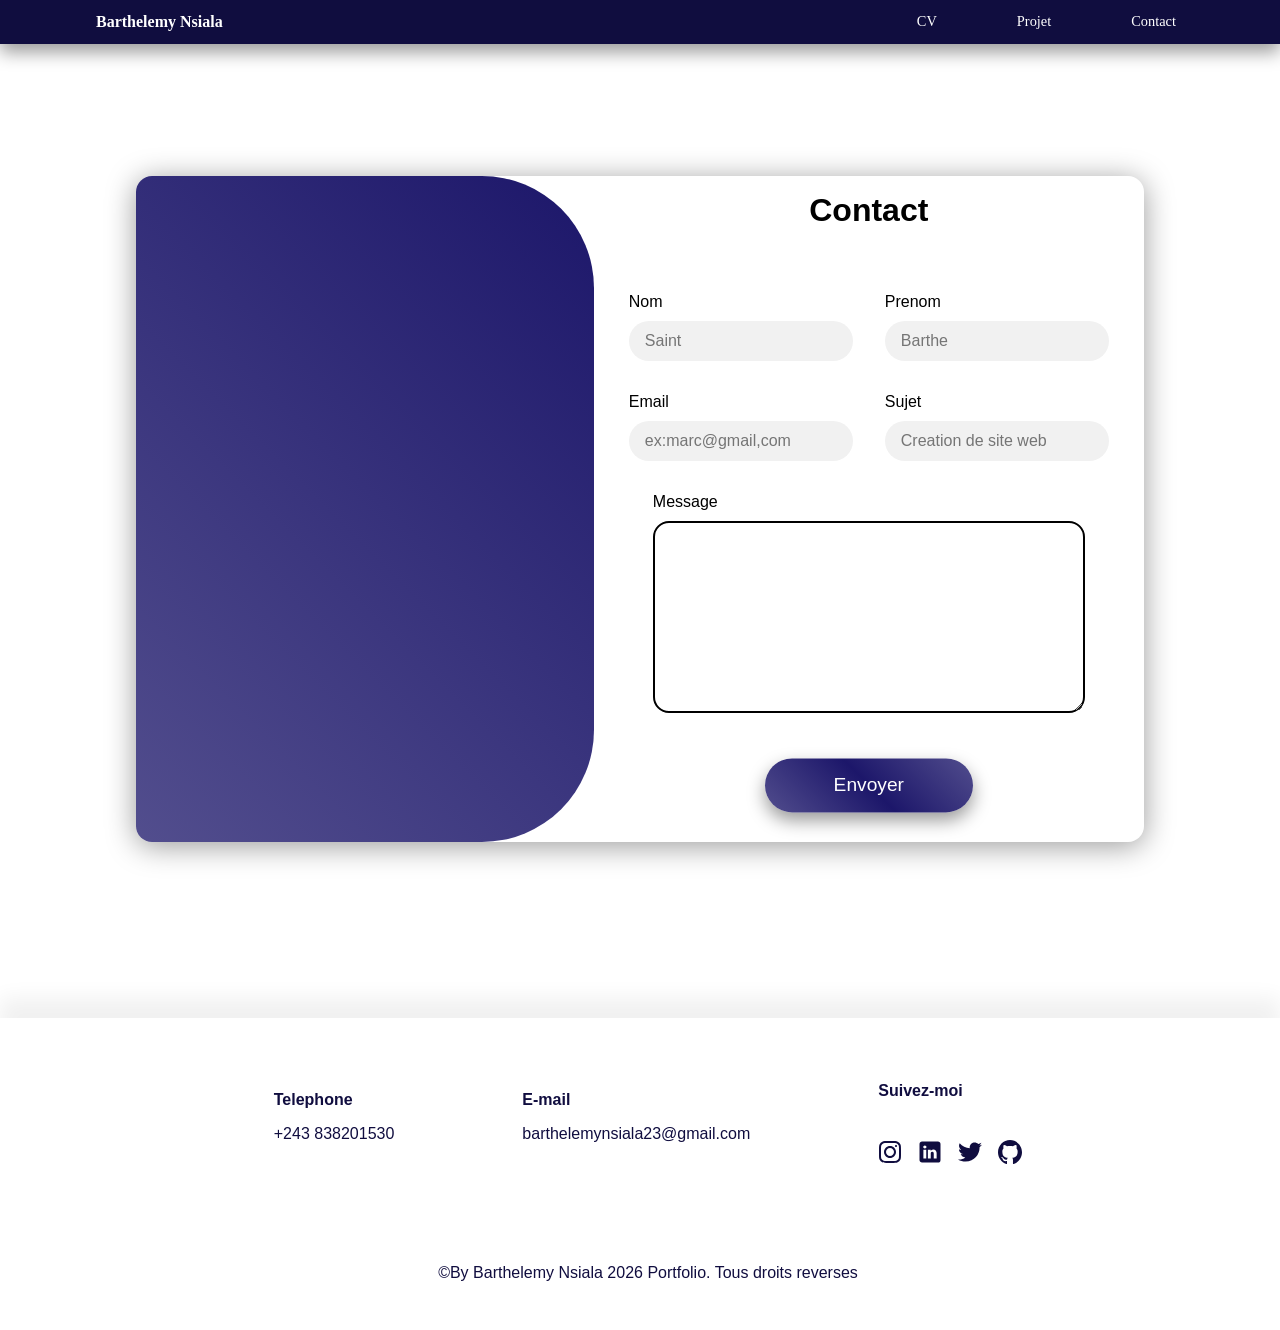
==== commit 64918c71: "Adding responsive web design" ====
--- a/contact.html
+++ b/contact.html
@@ -7,14 +7,15 @@
     <title>Contact</title>
 </head>
 <body>
-     <header>
-        <div class="navbar">
+    <header>
+        <div class="navbar navbar1">
             <p>Barthelemy Nsiala</p>
             <div class="navigateur">
                 <ul>
                     <li><a href="cv.html">CV</a></li>
                     <li><a href="projets.html">Projet</a></li>
                     <li><a href="contact.html">Contact</a></li>
+                    <svg xmlns="http://www.w3.org/2000/svg" height="24px" viewBox="0 -960 960 960" width="24px" fill="#e3e3e3"><path d="M120-240v-80h720v80H120Zm0-200v-80h720v80H120Zm0-200v-80h720v80H120Z"/></svg>
                 </ul>
             </div> 
         </div>
@@ -38,11 +39,11 @@
                 <div class="form2">
                     <form action="">
                     <label for="email" >Email</label>
-                    <input type="email" name="email" placeholder="ex:marc@gmail,com" size="30" maxlength="20">
+                    <input type="email" name="email" placeholder="ex:marc@gmail,com" size="50" maxlength="30">
                 </form>
                 <form action="">
                     <label for="text" >Sujet</label>
-                    <input type="text" name="postnom" placeholder="Creation de site web" size="30" maxlength="20">
+                    <input type="text" name="postnom" placeholder="Creation de site web" size="50" maxlength="30">
                 </form>
                 </div>
                 <form action="">
@@ -54,31 +55,27 @@
         </section>
     </main>
     <footer>
-        <div class="bar"></div>
         <div class="container1">
-            <div class="tel">
+                <div class="tel">
                 <span><p>Telephone</p></span>
                 <p>+243 838201530</p>
             </div>
-            <div class="eamil">
+            <div class="tel eamil">
                 <span><p>E-mail</p></span>
                 <p>barthelemynsiala23@gmail.com</p>
             </div>
-            <div class="suivre">
+            <div class="tel suivre">
                 <span><p>Suivez-moi</p></span>
                 <div class="icon">
                     <ul>
-                        <li><a href="#"><svg class="instagram" viewBox="0 0 24 24" fill="none" xmlns="http://www.w3.org/2000/svg"><g id="SVGRepo_bgCarrier" stroke-width="0"></g><g id="SVGRepo_tracerCarrier" stroke-linecap="round" stroke-linejoin="round"></g><g id="SVGRepo_iconCarrier"> <path fill-rule="evenodd" clip-rule="evenodd" d="M12 18C15.3137 18 18 15.3137 18 12C18 8.68629 15.3137 6 12 6C8.68629 6 6 8.68629 6 12C6 15.3137 8.68629 18 12 18ZM12 16C14.2091 16 16 14.2091 16 12C16 9.79086 14.2091 8 12 8C9.79086 8 8 9.79086 8 12C8 14.2091 9.79086 16 12 16Z" fill="#0F0F0F"></path> <path d="M18 5C17.4477 5 17 5.44772 17 6C17 6.55228 17.4477 7 18 7C18.5523 7 19 6.55228 19 6C19 5.44772 18.5523 5 18 5Z" fill="#0F0F0F"></path> <path fill-rule="evenodd" clip-rule="evenodd" d="M1.65396 4.27606C1 5.55953 1 7.23969 1 10.6V13.4C1 16.7603 1 18.4405 1.65396 19.7239C2.2292 20.8529 3.14708 21.7708 4.27606 22.346C5.55953 23 7.23969 23 10.6 23H13.4C16.7603 23 18.4405 23 19.7239 22.346C20.8529 21.7708 21.7708 20.8529 22.346 19.7239C23 18.4405 23 16.7603 23 13.4V10.6C23 7.23969 23 5.55953 22.346 4.27606C21.7708 3.14708 20.8529 2.2292 19.7239 1.65396C18.4405 1 16.7603 1 13.4 1H10.6C7.23969 1 5.55953 1 4.27606 1.65396C3.14708 2.2292 2.2292 3.14708 1.65396 4.27606ZM13.4 3H10.6C8.88684 3 7.72225 3.00156 6.82208 3.0751C5.94524 3.14674 5.49684 3.27659 5.18404 3.43597C4.43139 3.81947 3.81947 4.43139 3.43597 5.18404C3.27659 5.49684 3.14674 5.94524 3.0751 6.82208C3.00156 7.72225 3 8.88684 3 10.6V13.4C3 15.1132 3.00156 16.2777 3.0751 17.1779C3.14674 18.0548 3.27659 18.5032 3.43597 18.816C3.81947 19.5686 4.43139 20.1805 5.18404 20.564C5.49684 20.7234 5.94524 20.8533 6.82208 20.9249C7.72225 20.9984 8.88684 21 10.6 21H13.4C15.1132 21 16.2777 20.9984 17.1779 20.9249C18.0548 20.8533 18.5032 20.7234 18.816 20.564C19.5686 20.1805 20.1805 19.5686 20.564 18.816C20.7234 18.5032 20.8533 18.0548 20.9249 17.1779C20.9984 16.2777 21 15.1132 21 13.4V10.6C21 8.88684 20.9984 7.72225 20.9249 6.82208C20.8533 5.94524 20.7234 5.49684 20.564 5.18404C20.1805 4.43139 19.5686 3.81947 18.816 3.43597C18.5032 3.27659 18.0548 3.14674 17.1779 3.0751C16.2777 3.00156 15.1132 3 13.4 3Z" fill="#0F0F0F"></path> </g></svg></a></li>
-                        <li><a href="#"><svg class="link" fill="#000000" viewBox="0 0 32 32" xmlns="http://www.w3.org/2000/svg"><g id="SVGRepo_bgCarrier" stroke-width="0"></g><g id="SVGRepo_tracerCarrier" stroke-linecap="round" stroke-linejoin="round"></g><g id="SVGRepo_iconCarrier"> <title></title> <g id="Linkedln"> <path d="M26.49,30H5.5A3.35,3.35,0,0,1,3,29a3.35,3.35,0,0,1-1-2.48V5.5A3.35,3.35,0,0,1,3,3,3.35,3.35,0,0,1,5.5,2h21A3.35,3.35,0,0,1,29,3,3.35,3.35,0,0,1,30,5.5v21A3.52,3.52,0,0,1,26.49,30ZM9.11,11.39a2.22,2.22,0,0,0,1.6-.58,1.83,1.83,0,0,0,.6-1.38A2.09,2.09,0,0,0,10.68,8a2.14,2.14,0,0,0-1.51-.55A2.3,2.3,0,0,0,7.57,8,1.87,1.87,0,0,0,7,9.43a1.88,1.88,0,0,0,.57,1.38A2.1,2.1,0,0,0,9.11,11.39ZM11,13H7.19V24.54H11Zm13.85,4.94a5.49,5.49,0,0,0-1.24-4,4.22,4.22,0,0,0-3.15-1.27,3.44,3.44,0,0,0-2.34.66A6,6,0,0,0,17,14.64V13H13.19V24.54H17V17.59a.83.83,0,0,1,.1-.43,2.73,2.73,0,0,1,.7-1,1.81,1.81,0,0,1,1.28-.44,1.59,1.59,0,0,1,1.49.75,3.68,3.68,0,0,1,.44,1.9v6.15h3.85ZM17,14.7a.05.05,0,0,1,.06-.06v.06Z"></path> </g> </g></svg></a></li>
-                        <li><a href="#"><svg class="twitter" viewBox="0 -2 20 20" version="1.1" xmlns="http://www.w3.org/2000/svg" xmlns:xlink="http://www.w3.org/1999/xlink" fill="#000000"><g id="SVGRepo_bgCarrier" stroke-width="0"></g><g id="SVGRepo_tracerCarrier" stroke-linecap="round" stroke-linejoin="round"></g><g id="SVGRepo_iconCarrier"> <title>twitter [#154]</title> <desc>Created with Sketch.</desc> <defs> </defs> <g id="Page-1" stroke="none" stroke-width="1" fill="none" fill-rule="evenodd"> <g id="Dribbble-Light-Preview" transform="translate(-60.000000, -7521.000000)" fill="#000000"> <g id="icons" transform="translate(56.000000, 160.000000)"> <path d="M10.29,7377 C17.837,7377 21.965,7370.84365 21.965,7365.50546 C21.965,7365.33021 21.965,7365.15595 21.953,7364.98267 C22.756,7364.41163 23.449,7363.70276 24,7362.8915 C23.252,7363.21837 22.457,7363.433 21.644,7363.52751 C22.5,7363.02244 23.141,7362.2289 23.448,7361.2926 C22.642,7361.76321 21.761,7362.095 20.842,7362.27321 C19.288,7360.64674 16.689,7360.56798 15.036,7362.09796 C13.971,7363.08447 13.518,7364.55538 13.849,7365.95835 C10.55,7365.79492 7.476,7364.261 5.392,7361.73762 C4.303,7363.58363 4.86,7365.94457 6.663,7367.12996 C6.01,7367.11125 5.371,7366.93797 4.8,7366.62489 L4.8,7366.67608 C4.801,7368.5989 6.178,7370.2549 8.092,7370.63591 C7.488,7370.79836 6.854,7370.82199 6.24,7370.70483 C6.777,7372.35099 8.318,7373.47829 10.073,7373.51078 C8.62,7374.63513 6.825,7375.24554 4.977,7375.24358 C4.651,7375.24259 4.325,7375.22388 4,7375.18549 C5.877,7376.37088 8.06,7377 10.29,7376.99705" id="twitter-[#154]"> </path> </g> </g> </g> </g></svg></a></li>
-                        <li><a href="#"><svg class="github" viewBox="0 0 20 20" version="1.1" xmlns="http://www.w3.org/2000/svg" xmlns:xlink="http://www.w3.org/1999/xlink" fill="#000000"><g id="SVGRepo_bgCarrier" stroke-width="0"></g><g id="SVGRepo_tracerCarrier" stroke-linecap="round" stroke-linejoin="round"></g><g id="SVGRepo_iconCarrier"> <title>github [#142]</title> <desc>Created with Sketch.</desc> <defs> </defs> <g id="Page-1" stroke="none" stroke-width="1" fill="none" fill-rule="evenodd"> <g id="Dribbble-Light-Preview" transform="translate(-140.000000, -7559.000000)" fill="#000000"> <g id="icons" transform="translate(56.000000, 160.000000)"> <path d="M94,7399 C99.523,7399 104,7403.59 104,7409.253 C104,7413.782 101.138,7417.624 97.167,7418.981 C96.66,7419.082 96.48,7418.762 96.48,7418.489 C96.48,7418.151 96.492,7417.047 96.492,7415.675 C96.492,7414.719 96.172,7414.095 95.813,7413.777 C98.04,7413.523 100.38,7412.656 100.38,7408.718 C100.38,7407.598 99.992,7406.684 99.35,7405.966 C99.454,7405.707 99.797,7404.664 99.252,7403.252 C99.252,7403.252 98.414,7402.977 96.505,7404.303 C95.706,7404.076 94.85,7403.962 94,7403.958 C93.15,7403.962 92.295,7404.076 91.497,7404.303 C89.586,7402.977 88.746,7403.252 88.746,7403.252 C88.203,7404.664 88.546,7405.707 88.649,7405.966 C88.01,7406.684 87.619,7407.598 87.619,7408.718 C87.619,7412.646 89.954,7413.526 92.175,7413.785 C91.889,7414.041 91.63,7414.493 91.54,7415.156 C90.97,7415.418 89.522,7415.871 88.63,7414.304 C88.63,7414.304 88.101,7413.319 87.097,7413.247 C87.097,7413.247 86.122,7413.234 87.029,7413.87 C87.029,7413.87 87.684,7414.185 88.139,7415.37 C88.139,7415.37 88.726,7417.2 91.508,7416.58 C91.513,7417.437 91.522,7418.245 91.522,7418.489 C91.522,7418.76 91.338,7419.077 90.839,7418.982 C86.865,7417.627 84,7413.783 84,7409.253 C84,7403.59 88.478,7399 94,7399" id="github-[#142]"> </path> </g> </g> </g> </g></svg></a></li>
+                        <li><a href="#"><svg class="twitter instagram" fill="#000000" viewBox="0 0 24 24"  xmlns="http://www.w3.org/2000/svg"><g id="SVGRepo_bgCarrier" stroke-width="0"></g><g id="SVGRepo_tracerCarrier" stroke-linecap="round" stroke-linejoin="round"></g><g id="SVGRepo_iconCarrier"> <path fill-rule="evenodd" clip-rule="evenodd" d="M12 18C15.3137 18 18 15.3137 18 12C18 8.68629 15.3137 6 12 6C8.68629 6 6 8.68629 6 12C6 15.3137 8.68629 18 12 18ZM12 16C14.2091 16 16 14.2091 16 12C16 9.79086 14.2091 8 12 8C9.79086 8 8 9.79086 8 12C8 14.2091 9.79086 16 12 16Z" fill="#0F0F0F"></path> <path d="M18 5C17.4477 5 17 5.44772 17 6C17 6.55228 17.4477 7 18 7C18.5523 7 19 6.55228 19 6C19 5.44772 18.5523 5 18 5Z" fill="#0F0F0F"></path> <path fill-rule="evenodd" clip-rule="evenodd" d="M1.65396 4.27606C1 5.55953 1 7.23969 1 10.6V13.4C1 16.7603 1 18.4405 1.65396 19.7239C2.2292 20.8529 3.14708 21.7708 4.27606 22.346C5.55953 23 7.23969 23 10.6 23H13.4C16.7603 23 18.4405 23 19.7239 22.346C20.8529 21.7708 21.7708 20.8529 22.346 19.7239C23 18.4405 23 16.7603 23 13.4V10.6C23 7.23969 23 5.55953 22.346 4.27606C21.7708 3.14708 20.8529 2.2292 19.7239 1.65396C18.4405 1 16.7603 1 13.4 1H10.6C7.23969 1 5.55953 1 4.27606 1.65396C3.14708 2.2292 2.2292 3.14708 1.65396 4.27606ZM13.4 3H10.6C8.88684 3 7.72225 3.00156 6.82208 3.0751C5.94524 3.14674 5.49684 3.27659 5.18404 3.43597C4.43139 3.81947 3.81947 4.43139 3.43597 5.18404C3.27659 5.49684 3.14674 5.94524 3.0751 6.82208C3.00156 7.72225 3 8.88684 3 10.6V13.4C3 15.1132 3.00156 16.2777 3.0751 17.1779C3.14674 18.0548 3.27659 18.5032 3.43597 18.816C3.81947 19.5686 4.43139 20.1805 5.18404 20.564C5.49684 20.7234 5.94524 20.8533 6.82208 20.9249C7.72225 20.9984 8.88684 21 10.6 21H13.4C15.1132 21 16.2777 20.9984 17.1779 20.9249C18.0548 20.8533 18.5032 20.7234 18.816 20.564C19.5686 20.1805 20.1805 19.5686 20.564 18.816C20.7234 18.5032 20.8533 18.0548 20.9249 17.1779C20.9984 16.2777 21 15.1132 21 13.4V10.6C21 8.88684 20.9984 7.72225 20.9249 6.82208C20.8533 5.94524 20.7234 5.49684 20.564 5.18404C20.1805 4.43139 19.5686 3.81947 18.816 3.43597C18.5032 3.27659 18.0548 3.14674 17.1779 3.0751C16.2777 3.00156 15.1132 3 13.4 3Z" fill="#0F0F0F"></path> </g></svg></a></li>
+                        <li><a href="#"><svg class="twitter link" fill="#000000" viewBox="0 0 32 32" xmlns="http://www.w3.org/2000/svg"><g id="SVGRepo_bgCarrier" stroke-width="0"></g><g id="SVGRepo_tracerCarrier" stroke-linecap="round" stroke-linejoin="round"></g><g id="SVGRepo_iconCarrier"> <title></title> <g id="Linkedln"> <path d="M26.49,30H5.5A3.35,3.35,0,0,1,3,29a3.35,3.35,0,0,1-1-2.48V5.5A3.35,3.35,0,0,1,3,3,3.35,3.35,0,0,1,5.5,2h21A3.35,3.35,0,0,1,29,3,3.35,3.35,0,0,1,30,5.5v21A3.52,3.52,0,0,1,26.49,30ZM9.11,11.39a2.22,2.22,0,0,0,1.6-.58,1.83,1.83,0,0,0,.6-1.38A2.09,2.09,0,0,0,10.68,8a2.14,2.14,0,0,0-1.51-.55A2.3,2.3,0,0,0,7.57,8,1.87,1.87,0,0,0,7,9.43a1.88,1.88,0,0,0,.57,1.38A2.1,2.1,0,0,0,9.11,11.39ZM11,13H7.19V24.54H11Zm13.85,4.94a5.49,5.49,0,0,0-1.24-4,4.22,4.22,0,0,0-3.15-1.27,3.44,3.44,0,0,0-2.34.66A6,6,0,0,0,17,14.64V13H13.19V24.54H17V17.59a.83.83,0,0,1,.1-.43,2.73,2.73,0,0,1,.7-1,1.81,1.81,0,0,1,1.28-.44,1.59,1.59,0,0,1,1.49.75,3.68,3.68,0,0,1,.44,1.9v6.15h3.85ZM17,14.7a.05.05,0,0,1,.06-.06v.06Z"></path> </g> </g></svg></a></li>
+                        <li><a href="#"><svg class="twitter" fill="#000000"viewBox="0 -2 20 20" version="1.1" xmlns="http://www.w3.org/2000/svg" xmlns:xlink="http://www.w3.org/1999/xlink" ><g id="SVGRepo_bgCarrier" stroke-width="0"></g><g id="SVGRepo_tracerCarrier" stroke-linecap="round" stroke-linejoin="round"></g><g id="SVGRepo_iconCarrier"> <title>twitter [#154]</title> <desc>Created with Sketch.</desc> <defs> </defs> <g id="Page-1" stroke="none" stroke-width="1" fill="none" fill-rule="evenodd"> <g id="Dribbble-Light-Preview" transform="translate(-60.000000, -7521.000000)" fill="#000000"> <g id="icons" transform="translate(56.000000, 160.000000)"> <path d="M10.29,7377 C17.837,7377 21.965,7370.84365 21.965,7365.50546 C21.965,7365.33021 21.965,7365.15595 21.953,7364.98267 C22.756,7364.41163 23.449,7363.70276 24,7362.8915 C23.252,7363.21837 22.457,7363.433 21.644,7363.52751 C22.5,7363.02244 23.141,7362.2289 23.448,7361.2926 C22.642,7361.76321 21.761,7362.095 20.842,7362.27321 C19.288,7360.64674 16.689,7360.56798 15.036,7362.09796 C13.971,7363.08447 13.518,7364.55538 13.849,7365.95835 C10.55,7365.79492 7.476,7364.261 5.392,7361.73762 C4.303,7363.58363 4.86,7365.94457 6.663,7367.12996 C6.01,7367.11125 5.371,7366.93797 4.8,7366.62489 L4.8,7366.67608 C4.801,7368.5989 6.178,7370.2549 8.092,7370.63591 C7.488,7370.79836 6.854,7370.82199 6.24,7370.70483 C6.777,7372.35099 8.318,7373.47829 10.073,7373.51078 C8.62,7374.63513 6.825,7375.24554 4.977,7375.24358 C4.651,7375.24259 4.325,7375.22388 4,7375.18549 C5.877,7376.37088 8.06,7377 10.29,7376.99705" id="twitter-[#154]"> </path> </g> </g> </g> </g></svg></a></li>
+                        <li><a href="#"><svg class="twitter github" ill="#000000"viewBox="0 0 20 20" version="1.1" xmlns="http://www.w3.org/2000/svg" xmlns:xlink="http://www.w3.org/1999/xlink"><g id="SVGRepo_bgCarrier" stroke-width="0"></g><g id="SVGRepo_tracerCarrier" stroke-linecap="round" stroke-linejoin="round"></g><g id="SVGRepo_iconCarrier"> <title>github [#142]</title> <desc>Created with Sketch.</desc> <defs> </defs> <g id="Page-1" stroke="none" stroke-width="1" fill="none" fill-rule="evenodd"> <g id="Dribbble-Light-Preview" transform="translate(-140.000000, -7559.000000)" fill="#000000"> <g id="icons" transform="translate(56.000000, 160.000000)"> <path d="M94,7399 C99.523,7399 104,7403.59 104,7409.253 C104,7413.782 101.138,7417.624 97.167,7418.981 C96.66,7419.082 96.48,7418.762 96.48,7418.489 C96.48,7418.151 96.492,7417.047 96.492,7415.675 C96.492,7414.719 96.172,7414.095 95.813,7413.777 C98.04,7413.523 100.38,7412.656 100.38,7408.718 C100.38,7407.598 99.992,7406.684 99.35,7405.966 C99.454,7405.707 99.797,7404.664 99.252,7403.252 C99.252,7403.252 98.414,7402.977 96.505,7404.303 C95.706,7404.076 94.85,7403.962 94,7403.958 C93.15,7403.962 92.295,7404.076 91.497,7404.303 C89.586,7402.977 88.746,7403.252 88.746,7403.252 C88.203,7404.664 88.546,7405.707 88.649,7405.966 C88.01,7406.684 87.619,7407.598 87.619,7408.718 C87.619,7412.646 89.954,7413.526 92.175,7413.785 C91.889,7414.041 91.63,7414.493 91.54,7415.156 C90.97,7415.418 89.522,7415.871 88.63,7414.304 C88.63,7414.304 88.101,7413.319 87.097,7413.247 C87.097,7413.247 86.122,7413.234 87.029,7413.87 C87.029,7413.87 87.684,7414.185 88.139,7415.37 C88.139,7415.37 88.726,7417.2 91.508,7416.58 C91.513,7417.437 91.522,7418.245 91.522,7418.489 C91.522,7418.76 91.338,7419.077 90.839,7418.982 C86.865,7417.627 84,7413.783 84,7409.253 C84,7403.59 88.478,7399 94,7399" id="github-[#142]"> </path> </g> </g> </g> </g></svg></a></li>
                     </ul>
                 </div>
             </div>
-            <div class="copyright">
-                <svg viewBox="-0.5 0 25 25" fill="none" xmlns="http://www.w3.org/2000/svg"><g id="SVGRepo_bgCarrier" stroke-width="0"></g><g id="SVGRepo_tracerCarrier" stroke-linecap="round" stroke-linejoin="round"></g><g id="SVGRepo_iconCarrier"> <path d="M12 21.82C17.1086 21.82 21.25 17.6786 21.25 12.57C21.25 7.46137 17.1086 3.32001 12 3.32001C6.89137 3.32001 2.75 7.46137 2.75 12.57C2.75 17.6786 6.89137 21.82 12 21.82Z" stroke="#000000" stroke-width="1.5" stroke-linecap="round" stroke-linejoin="round"></path> <path d="M15.5291 9.03003C14.5937 8.09167 13.3241 7.56293 11.9991 7.56C11.1771 7.55982 10.3677 7.76234 9.6426 8.1496C8.9175 8.53685 8.29908 9.09687 7.84206 9.78015C7.38504 10.4634 7.10349 11.2489 7.02242 12.0669C6.94135 12.8849 7.06326 13.7103 7.37728 14.47C7.69129 15.2297 8.18779 15.9003 8.82277 16.4223C9.45776 16.9443 10.2116 17.3018 11.0177 17.463C11.8238 17.6241 12.6571 17.584 13.444 17.3463C14.231 17.1086 14.9471 16.6805 15.5291 16.1" stroke="#000000" stroke-width="1.5" stroke-linecap="round" stroke-linejoin="round"></path> </g></svg>
-                <p>By Barthelemy Nsiala</p>
-          </div>
+            <p>&copy;By Barthelemy Nsiala 2026 Portfolio. Tous droits reverses</p>
         </div>
     </footer>
 </body>
